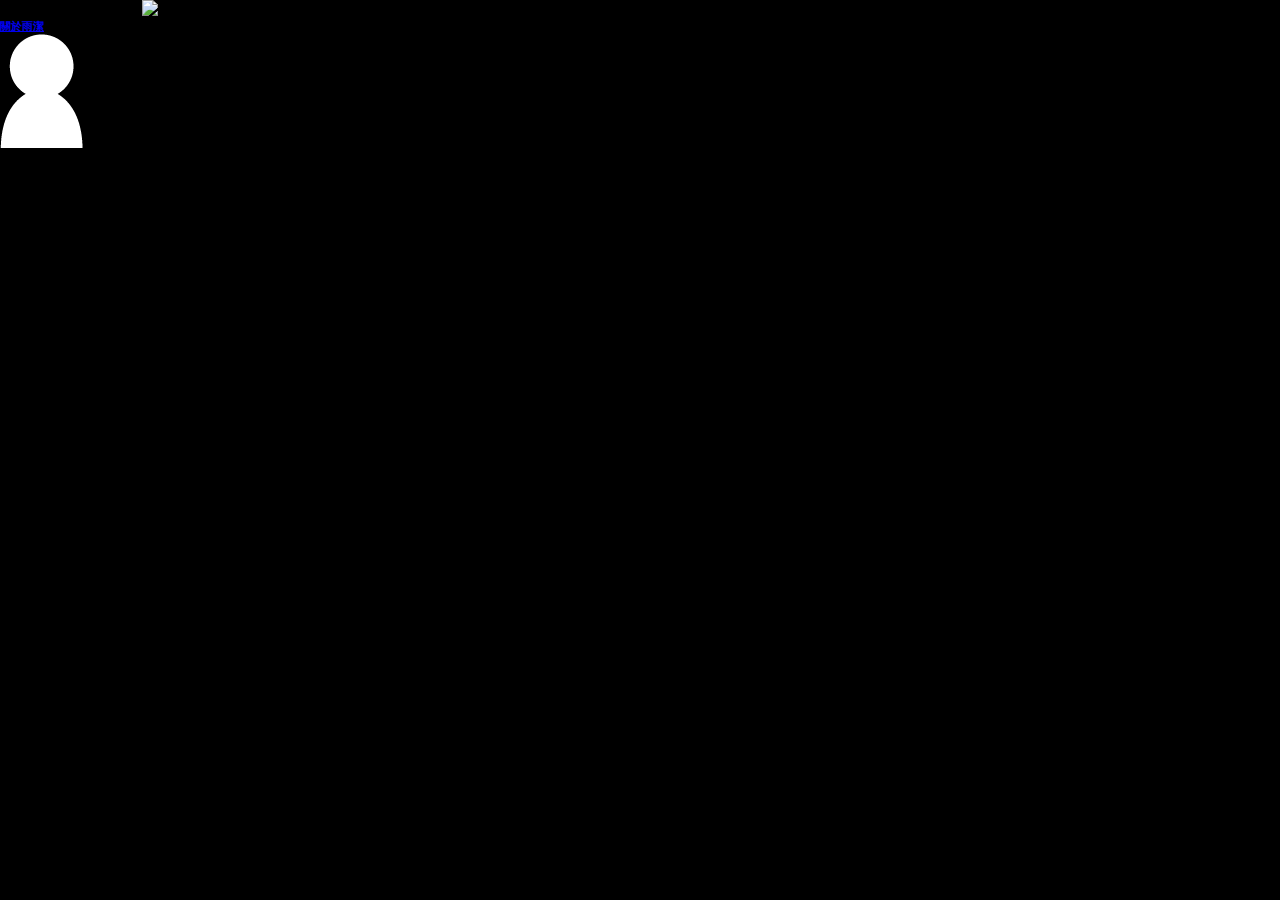
==== index.html @ f4a80aea "首頁 導覽列01" ====
<mixmin>nav(link,img,alt,page)<a><img src="imgs/undefined.png"/>
    <h6></h6></a></mixmin><!DOCTYPE html>
<html lang="zh">
  <head>
    <meta charset="UTF-8"/>
    <title>林雨潔中途之家</title>
    <link rel="stylesheet" href="style.css"/>
  </head>
  <body>
    <nav><a href="#">
        <h6>關於雨潔</h6><img src="imgs/icon1.png" alt="icon1"/></a></nav>
  </body>
</html>
---- style.css ----
body {
    background-color: #000;
}
* {
    margin: 0;
    padding: 0;
}
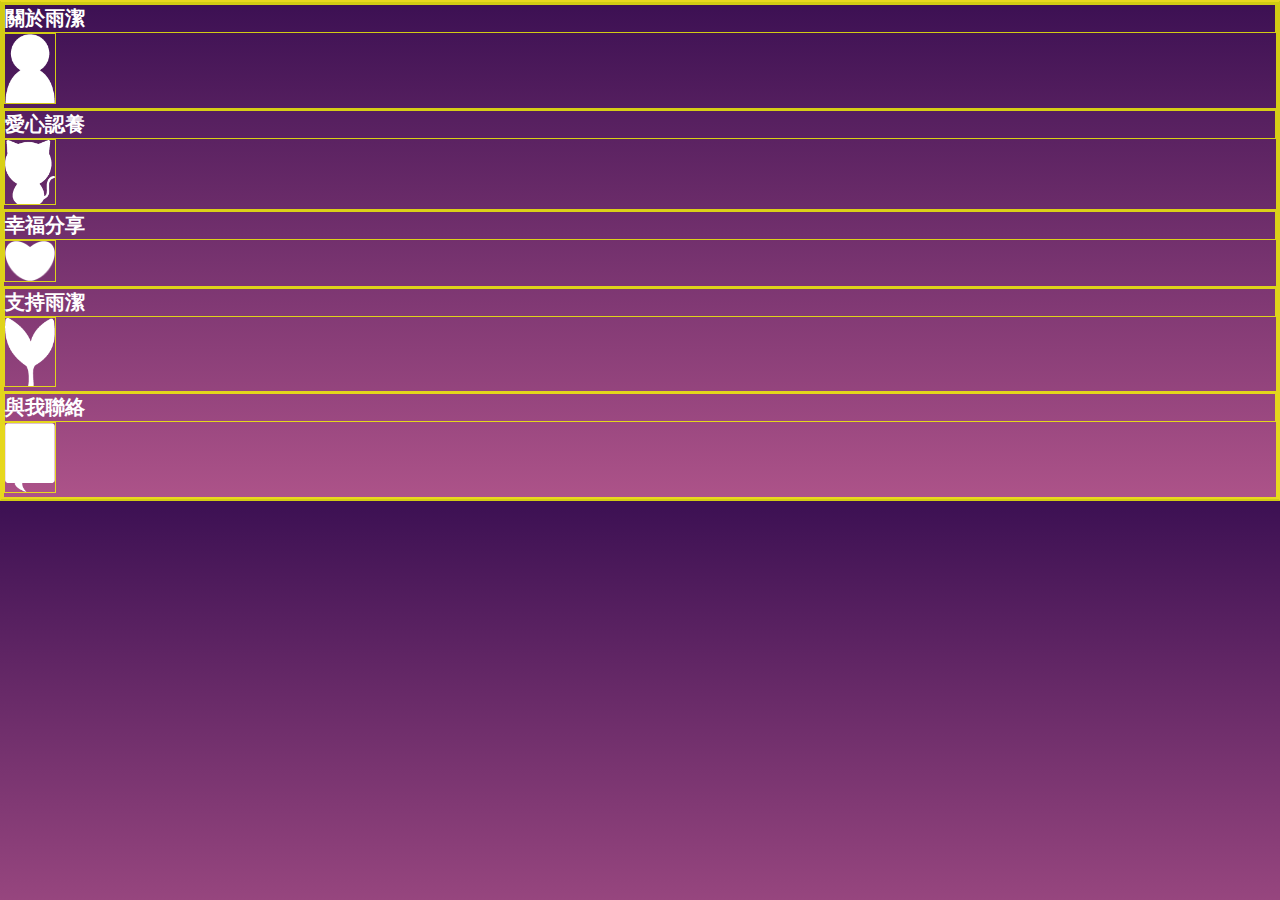
==== commit f5b4235b: "首頁 css 換色" ====
--- a/index.html
+++ b/index.html
@@ -1,6 +1,4 @@
-
-<mixmin>nav(link,img,alt,page)<a><img src="imgs/undefined.png"/>
-    <h6></h6></a></mixmin><!DOCTYPE html>
+<!DOCTYPE html>
 <html lang="zh">
   <head>
     <meta charset="UTF-8"/>
@@ -8,7 +6,12 @@
     <link rel="stylesheet" href="style.css"/>
   </head>
   <body>
-    <nav><a href="#">
-        <h6>關於雨潔</h6><img src="imgs/icon1.png" alt="icon1"/></a></nav>
+    <nav><a href="about.html">
+        <h6>關於雨潔</h6><img src="imgs/icon1.png" alt="icon1"/></a><a href="#">
+        <h6>愛心認養</h6><img src="imgs/icon2.png" alt="icon2"/></a><a href="#">
+        <h6>幸福分享</h6><img src="imgs/icon3.png" alt="icon3"/></a><a href="#">
+        <h6>支持雨潔</h6><img src="imgs/icon4.png" alt="icon4"/></a><a href="#">
+        <h6>與我聯絡</h6><img src="imgs/icon5.png" alt="icon5"/></a>
+    </nav>
   </body>
 </html>--- a/style.css
+++ b/style.css
@@ -1,7 +1,20 @@
-body {
-    background-color: #000;
+html, body {
+    background: linear-gradient(to top, #ad5389, #3c1053);
 }
 * {
+    border: 0.1px solid rgba(246, 250, 4, 0.8);
     margin: 0;
     padding: 0;
+    text-decoration: none;
+    color: #ffffff;
+}
+nav {
+    display: grid;
+    
+}
+nav h6 {
+    font-size: 20px;
+}
+nav img {
+    width: 50px;
 }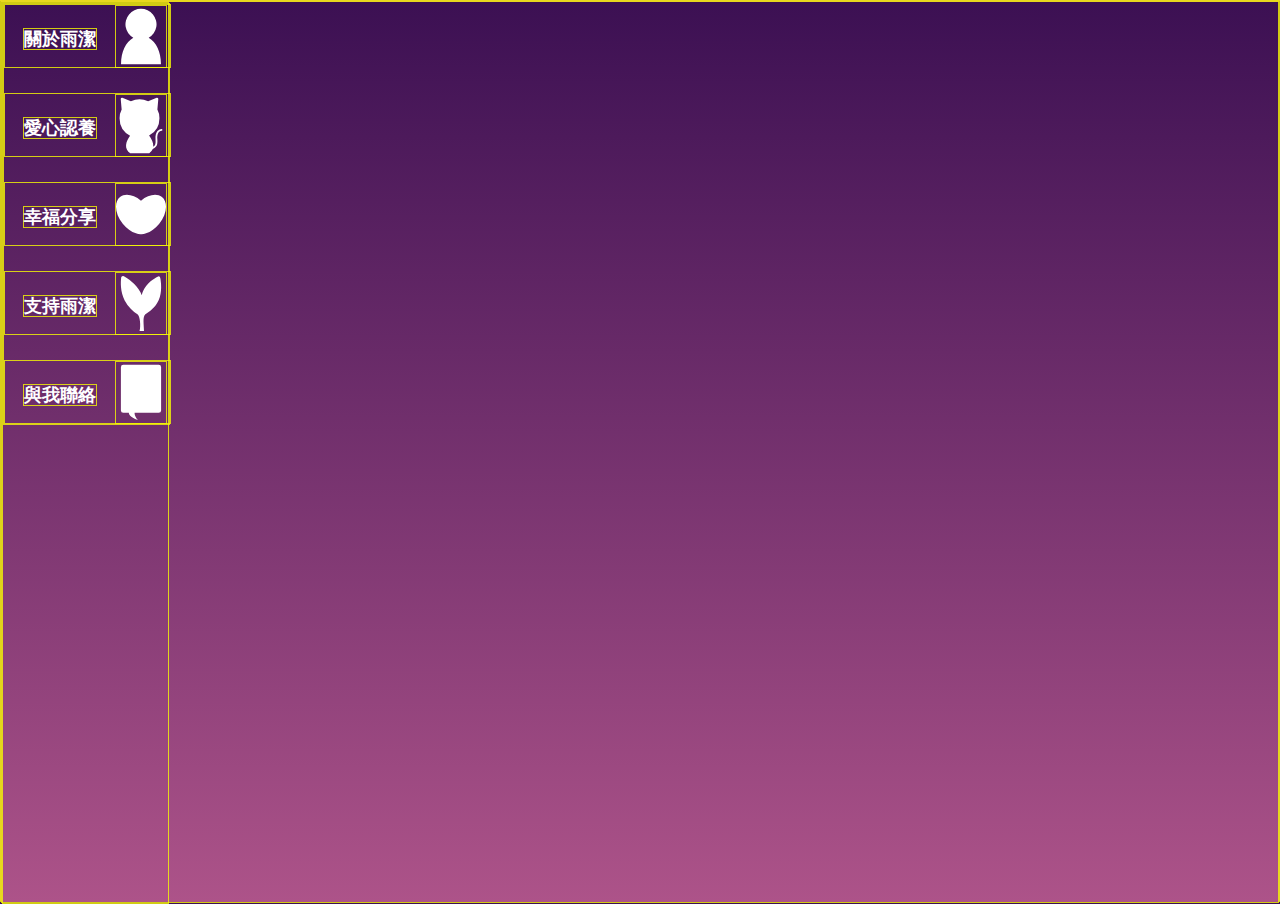
==== commit 3645afe4: "還在nav" ====
--- a/index.html
+++ b/index.html
@@ -6,12 +6,14 @@
     <link rel="stylesheet" href="style.css"/>
   </head>
   <body>
-    <nav><a href="about.html">
-        <h6>關於雨潔</h6><img src="imgs/icon1.png" alt="icon1"/></a><a href="#">
-        <h6>愛心認養</h6><img src="imgs/icon2.png" alt="icon2"/></a><a href="#">
-        <h6>幸福分享</h6><img src="imgs/icon3.png" alt="icon3"/></a><a href="#">
-        <h6>支持雨潔</h6><img src="imgs/icon4.png" alt="icon4"/></a><a href="#">
-        <h6>與我聯絡</h6><img src="imgs/icon5.png" alt="icon5"/></a>
-    </nav>
+    <div id="nav">
+      <nav><a href="about.html">
+          <h6>關於雨潔</h6><img src="imgs/icon1.svg" alt="icon1"/></a><a href="#">
+          <h6>愛心認養</h6><img src="imgs/icon2.svg" alt="icon2"/></a><a href="#">
+          <h6>幸福分享</h6><img src="imgs/icon3.svg" alt="icon3"/></a><a href="#">
+          <h6>支持雨潔</h6><img src="imgs/icon4.svg" alt="icon4"/></a><a href="#">
+          <h6>與我聯絡</h6><img src="imgs/icon5.svg" alt="icon5"/></a>
+      </nav>
+    </div>
   </body>
 </html>--- a/style.css
+++ b/style.css
@@ -1,5 +1,6 @@
 html, body {
     background: linear-gradient(to top, #ad5389, #3c1053);
+    height: 100vh;
 }
 * {
     border: 0.1px solid rgba(246, 250, 4, 0.8);
@@ -8,12 +9,36 @@
     text-decoration: none;
     color: #ffffff;
 }
+#nav {
+    height: 100vh;
+    width: 165px;
+}
 nav {
+    width: 165px;
+
+    /* background-color: rgba(255, 255, 255, 0.5); */
     display: grid;
-    
+    grid-template-rows: 1fr;
+    grid-gap: 25px;
+}
+nav a {
+    width: 100%;
+    height: 62px;
+
+    /* position: relative;
+    left: -103px; */
+}
+nav :hover {
+    /* position: relative;
+    left: 0px; */
+
 }
 nav h6 {
-    font-size: 20px;
+    display: inline;
+    font-size: 18px;
+    vertical-align: 23px;
+
+    margin: 0 18px;
 }
 nav img {
     width: 50px;
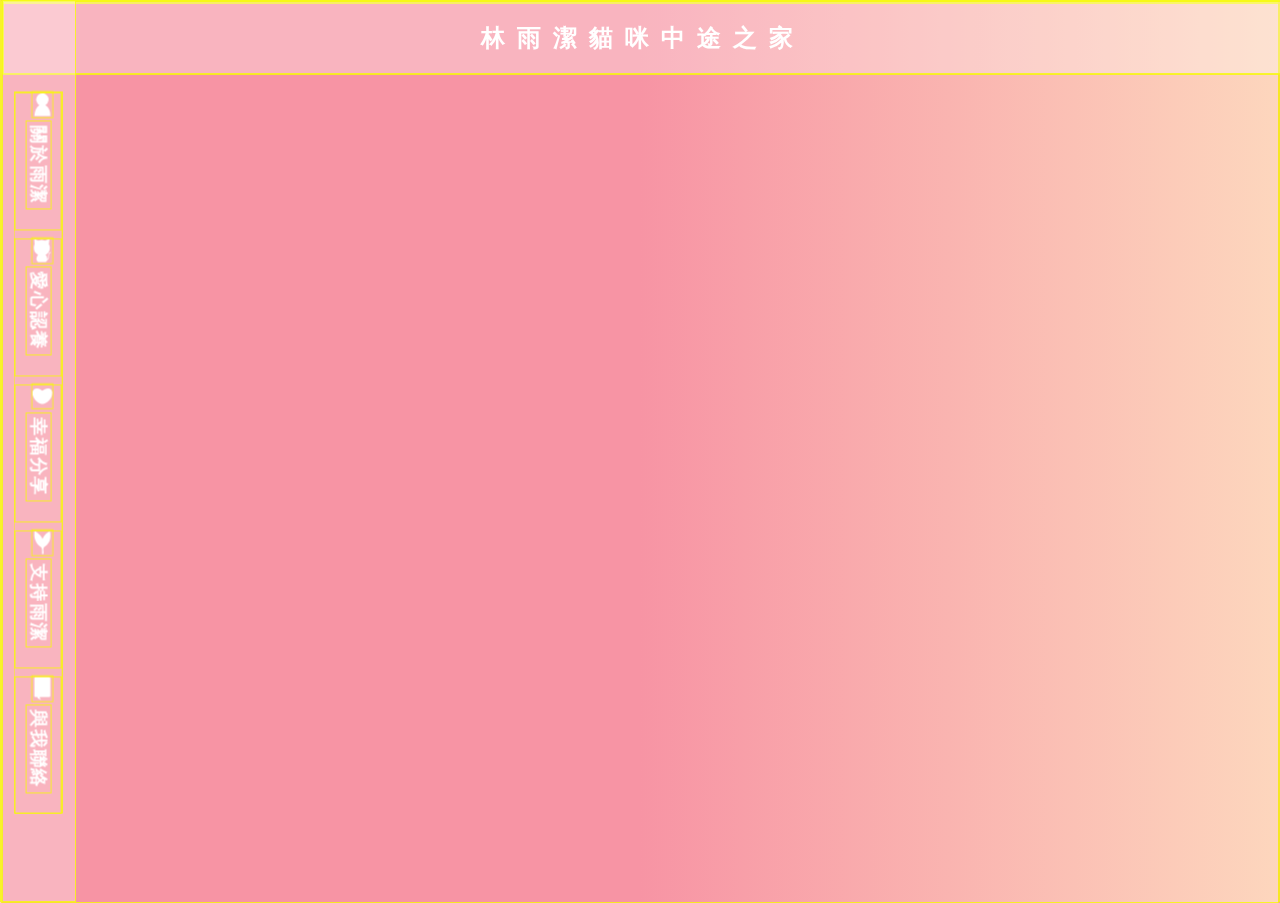
==== commit 66f6da76: "logo nav 完成" ====
--- a/index.html
+++ b/index.html
@@ -2,18 +2,19 @@
 <html lang="zh">
   <head>
     <meta charset="UTF-8"/>
-    <title>林雨潔中途之家</title>
+    <title>林雨潔貓咪中途之家</title>
     <link rel="stylesheet" href="style.css"/>
   </head>
   <body>
-    <div id="nav">
-      <nav><a href="about.html">
-          <h6>關於雨潔</h6><img src="imgs/icon1.svg" alt="icon1"/></a><a href="#">
-          <h6>愛心認養</h6><img src="imgs/icon2.svg" alt="icon2"/></a><a href="#">
-          <h6>幸福分享</h6><img src="imgs/icon3.svg" alt="icon3"/></a><a href="#">
-          <h6>支持雨潔</h6><img src="imgs/icon4.svg" alt="icon4"/></a><a href="#">
-          <h6>與我聯絡</h6><img src="imgs/icon5.svg" alt="icon5"/></a>
-      </nav>
+    <div class="logo"><a>林雨潔貓咪中途之家</a></div>
+    <div class="box1"></div>
+    <div class="menu"><a href="#"><img src="imgs/icon1.svg" alt="icon1"/>
+        <h6>關於雨潔</h6></a><a href="#"><img src="imgs/icon2.svg" alt="icon2"/>
+        <h6>愛心認養</h6></a><a href="#"><img src="imgs/icon3.svg" alt="icon3"/>
+        <h6>幸福分享</h6></a><a href="#"><img src="imgs/icon4.svg" alt="icon4"/>
+        <h6>支持雨潔</h6></a><a href="#"><img src="imgs/icon5.svg" alt="icon5"/>
+        <h6>與我聯絡</h6></a>
     </div>
+    <section id="content"></section>
   </body>
 </html>--- a/style.css
+++ b/style.css
@@ -1,45 +1,66 @@
 html, body {
-    background: linear-gradient(to top, #ad5389, #3c1053);
     height: 100vh;
+    background: linear-gradient(to right, #f794a4 50%, #fdd6bd 100%);
 }
 * {
+    font-family: 微軟正黑體;
     border: 0.1px solid rgba(246, 250, 4, 0.8);
     margin: 0;
     padding: 0;
     text-decoration: none;
     color: #ffffff;
+    font-weight: 900;
 }
-#nav {
+.logo {
+    width: 100vw;
+    height: 8vh;
+    background-color: rgba(255, 255, 255, 0.3);
+
+    position: fixed;
+    top: 0;
+}
+.logo a {
+    display: block;
+    text-align: center;
+    font-size: 24px;
+    line-height: 8vh;
+    letter-spacing: 0.5em;
+}
+.box1 {
     height: 100vh;
-    width: 165px;
+    width: 8vh;
+    background-color: rgba(255, 255, 255, 0.3);
+    
+    position: fixed;
+    top: 0;
 }
-nav {
-    width: 165px;
-
-    /* background-color: rgba(255, 255, 255, 0.5); */
+.menu {
+    width: 80vh;
+    
     display: grid;
-    grid-template-rows: 1fr;
-    grid-gap: 25px;
+    grid-template-columns: 1fr 1fr 1fr 1fr 1fr;
+    grid-gap: 10px;
+    
+    position: fixed;
+    z-index: 8;
+    top: 50%;
+    transform: translate(-45%, -45%) rotate(90deg);
 }
-nav a {
+.menu a {
     width: 100%;
-    height: 62px;
-
-    /* position: relative;
-    left: -103px; */
+    height: 5vh;
 }
-nav :hover {
-    /* position: relative;
-    left: 0px; */
-
-}
-nav h6 {
+.menu h6 {
     display: inline;
     font-size: 18px;
-    vertical-align: 23px;
-
-    margin: 0 18px;
+    /* writing-mode: lr-tb; */
+    margin: 0 5px 0 1px;
+    padding: 2px 4px;
+    letter-spacing: 0.1em;
+    line-height: 5vh;
 }
-nav img {
-    width: 50px;
+.menu img {
+    width: 20px;
+    vertical-align: text-bottom;
+    transform: rotate(-90deg);
 }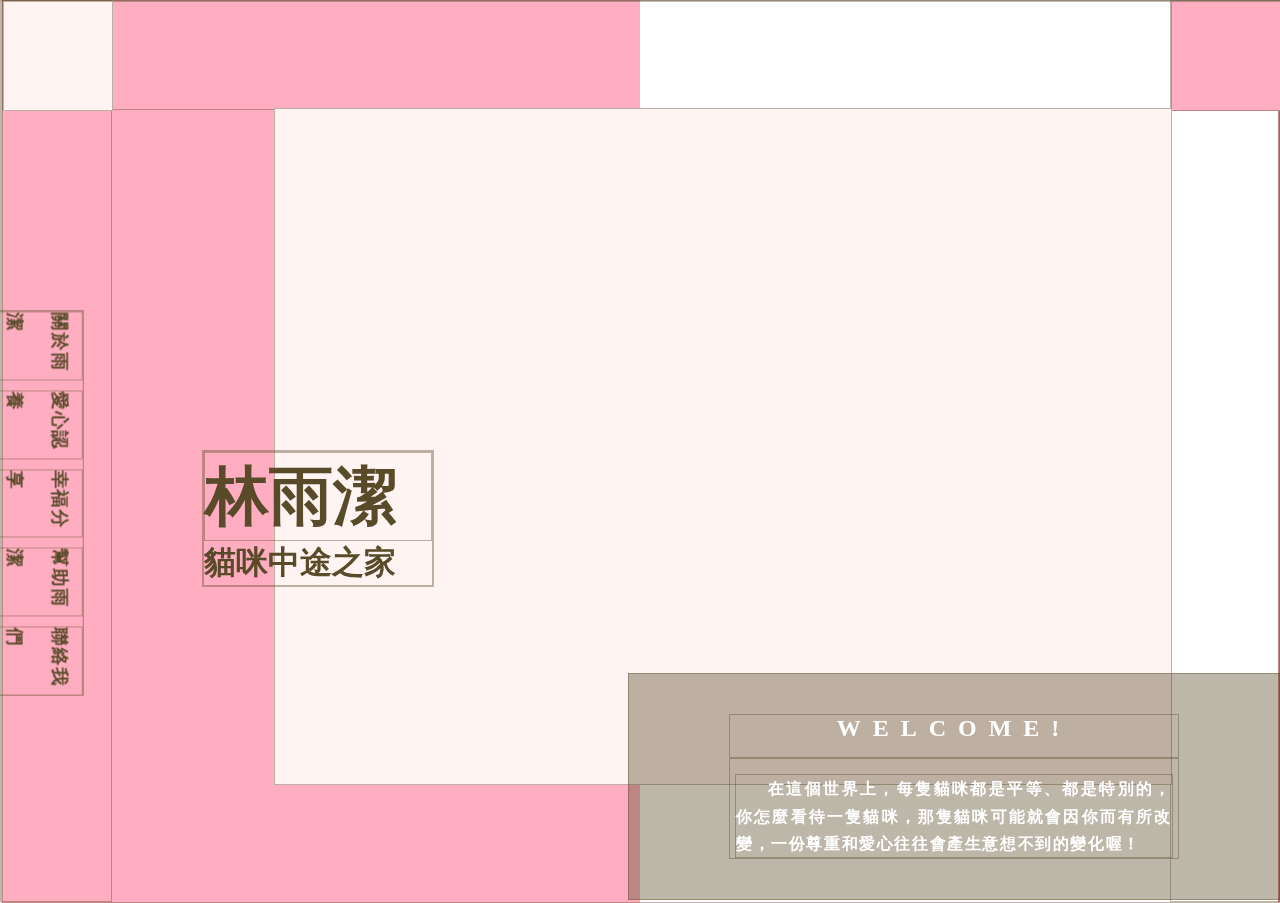
==== commit b4169a4e: "首頁  分割完成" ====
--- a/index.html
+++ b/index.html
@@ -1,20 +1,28 @@
 <!DOCTYPE html>
 <html lang="zh">
   <head>
-    <meta charset="UTF-8"/>
+    <meta charset="UTF-8" name="viewport" content="width=device-width, initial-scale=1.0, user-scalable=no"/>
     <title>林雨潔貓咪中途之家</title>
     <link rel="stylesheet" href="style.css"/>
   </head>
   <body>
-    <div class="logo"><a>林雨潔貓咪中途之家</a></div>
-    <div class="box1"></div>
-    <div class="menu"><a href="#"><img src="imgs/icon1.svg" alt="icon1"/>
-        <h6>關於雨潔</h6></a><a href="#"><img src="imgs/icon2.svg" alt="icon2"/>
-        <h6>愛心認養</h6></a><a href="#"><img src="imgs/icon3.svg" alt="icon3"/>
-        <h6>幸福分享</h6></a><a href="#"><img src="imgs/icon4.svg" alt="icon4"/>
-        <h6>支持雨潔</h6></a><a href="#"><img src="imgs/icon5.svg" alt="icon5"/>
-        <h6>與我聯絡</h6></a>
+    <div class="logo"></div>
+    <div class="boxr">
+      <div id="boxl1"></div>
     </div>
-    <section id="content"></section>
+    <div class="boxl">
+      <div id="boxl2"></div>
+    </div>
+    <div class="menu"><a href="#">關於雨潔</a><a href="#">愛心認養</a><a href="#">幸福分享</a><a href="#">幫助雨潔</a><a href="#">聯絡我們</a></div>
+    <section id="title">
+      <h1><span>林雨潔</span> 貓咪中途之家</h1>
+    </section>
+    <div class="pic"></div>
+    <div id="content">
+      <h2>WELCOME!
+        <hr/>
+        <p> 在這個世界上，每隻貓咪都是平等、都是特別的，你怎麼看待一隻貓咪，那隻貓咪可能就會因你而有所改變，一份尊重和愛心往往會產生意想不到的變化喔！</p>
+      </h2>
+    </div>
   </body>
 </html>--- a/style.css
+++ b/style.css
@@ -1,20 +1,21 @@
 html, body {
     height: 100vh;
-    background: linear-gradient(to right, #f794a4 50%, #fdd6bd 100%);
+    background: linear-gradient(to right, #ffadc0 50%, #fff 0%);
+    /* 粉色#ffadc0 膚色#fff4f2 */
 }
 * {
+    border: 0.1px solid rgba(89, 74, 42, 0.4);
     font-family: 微軟正黑體;
-    border: 0.1px solid rgba(246, 250, 4, 0.8);
+    text-decoration: none;
+    font-weight: bold;
+    color: #594a2a;
+
     margin: 0;
     padding: 0;
-    text-decoration: none;
-    color: #ffffff;
-    font-weight: 900;
 }
 .logo {
     width: 100vw;
-    height: 8vh;
-    background-color: rgba(255, 255, 255, 0.3);
+    height: 12vh;
 
     position: fixed;
     top: 0;
@@ -23,44 +24,117 @@
     display: block;
     text-align: center;
     font-size: 24px;
-    line-height: 8vh;
+    line-height: 12vh;
     letter-spacing: 0.5em;
 }
-.box1 {
+.boxr {
     height: 100vh;
-    width: 8vh;
-    background-color: rgba(255, 255, 255, 0.3);
+    width: 12vh;
     
     position: fixed;
     top: 0;
 }
+#boxl1 {
+    background-color: #fff4f2;
+    height: 12vh;
+    width: 12vh;
+}
+.boxl {
+    height: 100vh;
+    width: 12vh;
+    
+    position: fixed;
+    top: 0;
+    right: 0;
+}
+#boxl2 {
+    background-color: #ffadc0;
+    height: 12vh;
+    width: 12vh;
+}
 .menu {
-    width: 80vh;
+    width: 30%;
     
     display: grid;
     grid-template-columns: 1fr 1fr 1fr 1fr 1fr;
     grid-gap: 10px;
     
     position: fixed;
-    z-index: 8;
-    top: 50%;
-    transform: translate(-45%, -45%) rotate(90deg);
+    z-index: 10;
+    top: 55%;
+    transform: translate(-41%, -41%) rotate(90deg);
 }
+
 .menu a {
-    width: 100%;
-    height: 5vh;
-}
-.menu h6 {
     display: inline;
     font-size: 18px;
-    /* writing-mode: lr-tb; */
-    margin: 0 5px 0 1px;
-    padding: 2px 4px;
+    /* margin: 0 5px 0 1px; */
+    /* padding: 2px 4px; */
     letter-spacing: 0.1em;
     line-height: 5vh;
 }
-.menu img {
-    width: 20px;
-    vertical-align: text-bottom;
-    transform: rotate(-90deg);
+
+#title {
+    width: 230px;
+    position: fixed;
+    z-index: 12;
+    top: 50%;
+    left: 15.8%;
+}
+#title h1 {
+    font-size: 32px;
+    /* color: #fff; */
+}
+#title h1 span {
+    display: block;
+    font-size: 64px;
+}
+.pic {
+    background-color: #fff4f2;
+    width: 70%;
+    height: 75%;
+    /* box-shadow: 5px 5px 5px rgba(89, 74, 42, 0.4); */
+
+    position: fixed;
+    top: 12vh;
+    right: 12vh;
+}
+#content {
+    background-color: rgba(89, 74, 42, 0.4);
+    width: 650px;
+
+    position: fixed;
+    bottom: 0;
+    right: 0;
+}
+#content h2 {
+    margin: 40px 100px;
+    color: #ffffff;
+
+    text-align: center;
+    letter-spacing: 0.5em;
+}
+#content hr {
+    margin: 15px 0;
+}
+#content p {
+    font-size: 16px;
+    text-indent: 2em;
+    color: #ffffff;
+    margin: 0 5px;
+
+    text-align: justify;
+    line-height: 1.7em;
+    letter-spacing: 0.1em;
+}
+
+@media screen and (max-width:1023px) {
+    #content {
+        width: 90vw;
+    }
+}
+@media screen and (max-width:767px) {
+    #content {
+        width: 87.9vw;
+    }
 }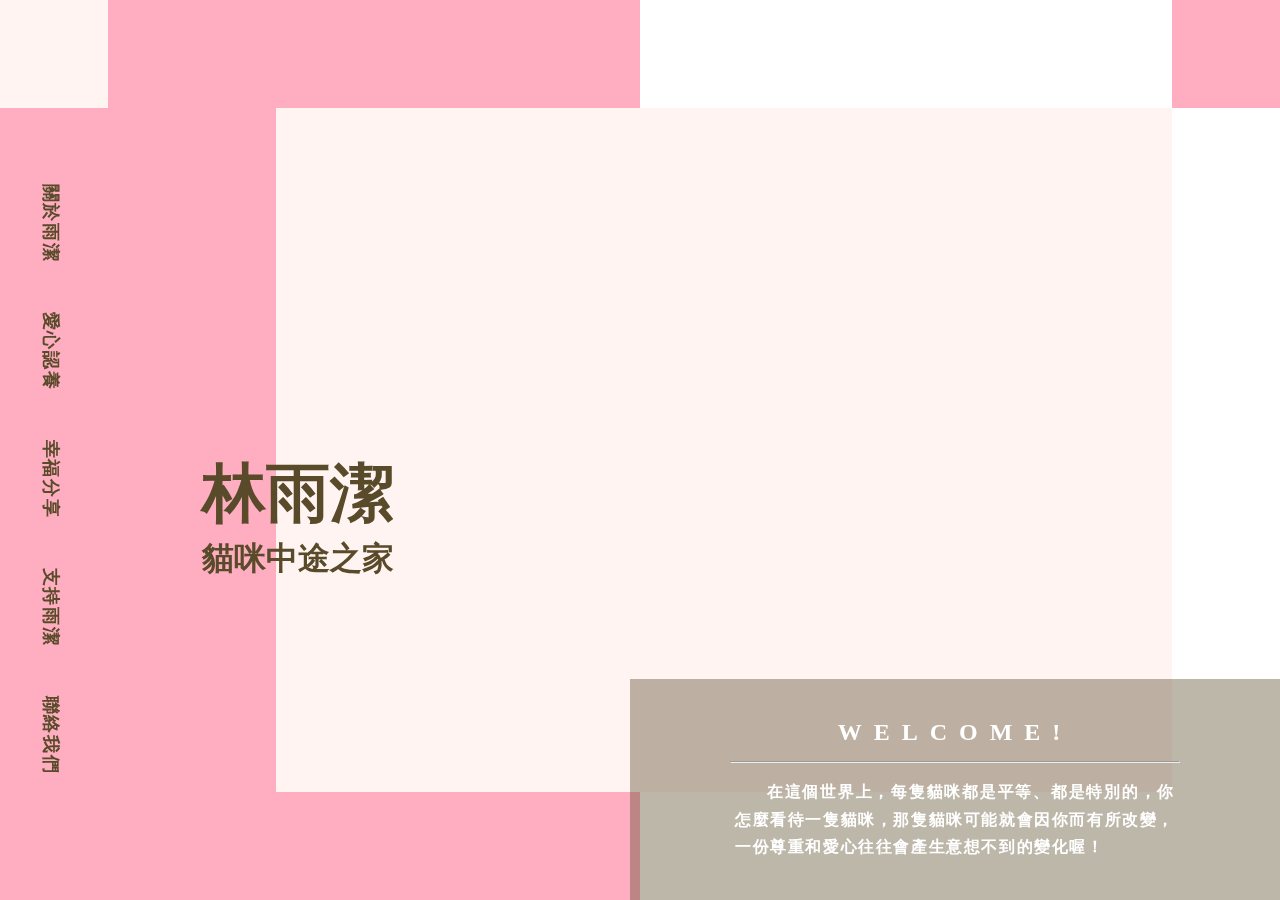
==== commit 71fd405f: "首頁 漢堡式選單" ====
--- a/index.html
+++ b/index.html
@@ -4,16 +4,26 @@
     <meta charset="UTF-8" name="viewport" content="width=device-width, initial-scale=1.0, user-scalable=no"/>
     <title>林雨潔貓咪中途之家</title>
     <link rel="stylesheet" href="style.css"/>
+    <input type="checkbox" id="burger"/>
+    <div class="burger"><a href="#"><img src="imgs/icon1.svg" alt="icon1"/>
+        <h6>關於雨潔</h6></a><a href="#"><img src="imgs/icon2.svg" alt="icon2"/>
+        <h6>愛心認養</h6></a><a href="#"><img src="imgs/icon3.svg" alt="icon3"/>
+        <h6>幸福分享</h6></a><a href="#"><img src="imgs/icon4.svg" alt="icon4"/>
+        <h6>支持雨潔</h6></a><a href="#"><img src="imgs/icon5.svg" alt="icon5"/>
+        <h6>聯絡我們</h6></a><a class="x" href="#">&#10005</a>
+    </div>
   </head>
   <body>
-    <div class="logo"></div>
+    <div class="boxu"></div>
+    <div class="boxl">
+      <div class="box1">
+        <label for="burger">&#9776</label>
+      </div>
+    </div>
     <div class="boxr">
-      <div id="boxl1"></div>
+      <div class="box2"></div>
     </div>
-    <div class="boxl">
-      <div id="boxl2"></div>
-    </div>
-    <div class="menu"><a href="#">關於雨潔</a><a href="#">愛心認養</a><a href="#">幸福分享</a><a href="#">幫助雨潔</a><a href="#">聯絡我們</a></div>
+    <div class="menu"><a href="#">關於雨潔</a><a href="#">愛心認養</a><a href="#">幸福分享</a><a href="#">支持雨潔</a><a href="#">聯絡我們</a></div>
     <section id="title">
       <h1><span>林雨潔</span> 貓咪中途之家</h1>
     </section>
--- a/style.css
+++ b/style.css
@@ -4,7 +4,7 @@
     /* 粉色#ffadc0 膚色#fff4f2 */
 }
 * {
-    border: 0.1px solid rgba(89, 74, 42, 0.4);
+    /* border: 0.1px solid rgba(89, 74, 42, 1); */
     font-family: 微軟正黑體;
     text-decoration: none;
     font-weight: bold;
@@ -13,33 +13,27 @@
     margin: 0;
     padding: 0;
 }
-.logo {
+/* 裝飾背景 */
+.boxu {
     width: 100vw;
     height: 12vh;
 
     position: fixed;
     top: 0;
 }
-.logo a {
-    display: block;
-    text-align: center;
-    font-size: 24px;
-    line-height: 12vh;
-    letter-spacing: 0.5em;
-}
-.boxr {
-    height: 100vh;
-    width: 12vh;
-    
-    position: fixed;
-    top: 0;
-}
-#boxl1 {
+.boxl {
+    height: 100vh;
+    width: 12vh;
+    
+    position: fixed;
+    top: 0;
+}
+.box1 {
     background-color: #fff4f2;
     height: 12vh;
     width: 12vh;
 }
-.boxl {
+.boxr {
     height: 100vh;
     width: 12vh;
     
@@ -47,13 +41,14 @@
     top: 0;
     right: 0;
 }
-#boxl2 {
+.box2 {
     background-color: #ffadc0;
     height: 12vh;
     width: 12vh;
 }
+/* 選單 顯示 */
 .menu {
-    width: 30%;
+    width: 70vh;
     
     display: grid;
     grid-template-columns: 1fr 1fr 1fr 1fr 1fr;
@@ -62,18 +57,57 @@
     position: fixed;
     z-index: 10;
     top: 55%;
-    transform: translate(-41%, -41%) rotate(90deg);
+    transform: translate(-42%, -42%) rotate(90deg);
 }
 
 .menu a {
     display: inline;
     font-size: 18px;
-    /* margin: 0 5px 0 1px; */
-    /* padding: 2px 4px; */
     letter-spacing: 0.1em;
     line-height: 5vh;
 }
-
+/* 選單 漢堡選單 */
+.box1 label {
+    display: none;
+    width: 8vh;
+    height: 8vh;
+
+    text-align: center;
+    line-height: 8vh;
+    font-size: 30px;
+}
+.burger {
+    display: none;
+    background-color: rgba(89, 74, 42, 0.9);
+    width: 100vw;
+    height: 100vh;
+    padding: 5vh 0;
+
+    position: fixed;
+    top: 0;
+    left: 0;
+    z-index: 14;
+}
+.burger a {
+    text-align: center;
+}
+.burger h6 {
+    font-size: 24px;
+    color: #ffffff;
+    margin-bottom: 20px;
+}
+.burger img {
+    display: block;
+    width: 5vh;
+    margin: 0 auto;
+}
+.burger .x {
+    display: block;
+    color: #ffffff;
+    font-size: 50px;
+    text-align: center;
+}
+/* 內容區域 */
 #title {
     width: 230px;
     position: fixed;
@@ -83,7 +117,6 @@
 }
 #title h1 {
     font-size: 32px;
-    /* color: #fff; */
 }
 #title h1 span {
     display: block;
@@ -91,9 +124,8 @@
 }
 .pic {
     background-color: #fff4f2;
-    width: 70%;
-    height: 75%;
-    /* box-shadow: 5px 5px 5px rgba(89, 74, 42, 0.4); */
+    width: 70vw;
+    height: 76vh;
 
     position: fixed;
     top: 12vh;
@@ -129,12 +161,78 @@
 }
 
 @media screen and (max-width:1023px) {
+    .box1 label {
+        display: inline-block;
+    }
+    .burger {
+        display: none;
+    }
+    #burger:checked + .burger {
+        display: inline-block;
+    }
+    .boxu {
+        height: 8vh;
+    }
+    .boxl {
+        width: 8vh;
+    }
+    .box1 {
+        height: 8vh;
+        width: 8vh;
+    }
+    .boxr {
+        width: 8vh;
+    }
+    .box2 {
+        height: 8vh;
+        width: 8vh;
+    }
+    .menu {
+        display: none;
+    }
+    #title {
+        position: fixed;
+        top: 30%;
+        left: 10.8%;
+    }
+    #title h1 {
+        font-size: 32px;
+    }
+    #title h1 span {
+        font-size: 64px;
+    }
+    .pic {
+        width: 65.4vw;
+        height: 84vh;
+
+        position: fixed;
+        top: 8vh;
+        right: 8vh;
+    }
     #content {
-        width: 90vw;
+        width: 85vw;
+    }
+    #content h2 {
+        margin: 30px 50px;
+    }
+    #content hr {
+        margin: 10px 0;
     }
 }
 @media screen and (max-width:767px) {
     #content {
-        width: 87.9vw;
+        width: 100vw;
+    }
+    #content h2 {
+        margin: 15px 20px;
+        letter-spacing: 0.2em;
+    }
+    #content hr {
+        margin: 5px 0;
+    }
+    #content p {
+        margin: 0 3px;
+    
+        line-height: 1.3em;
     }
 }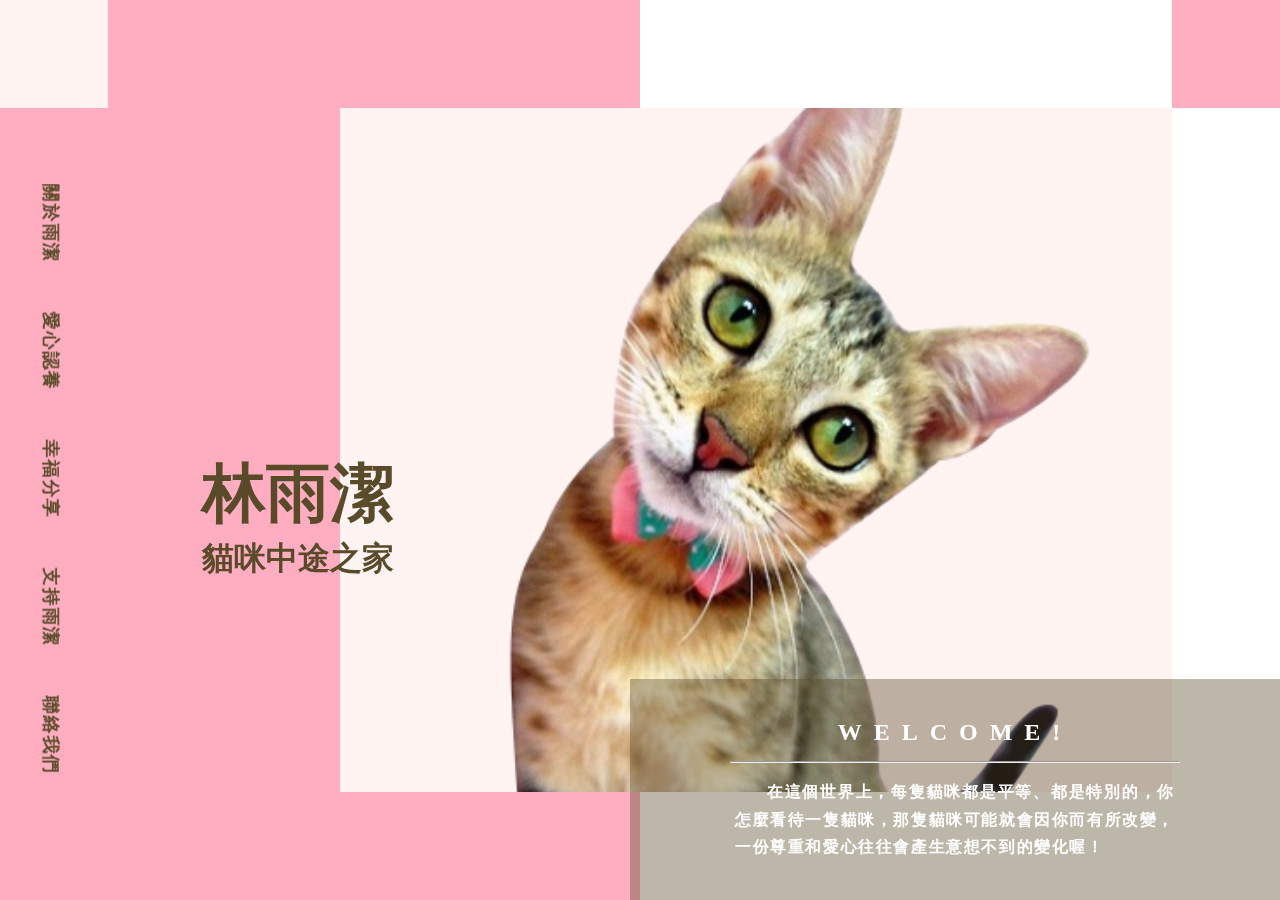
==== commit c774c2f7: "0829 QQQ" ====
--- a/index.html
+++ b/index.html
@@ -2,10 +2,10 @@
 <html lang="zh">
   <head>
     <meta charset="UTF-8" name="viewport" content="width=device-width, initial-scale=1.0, user-scalable=no"/>
-    <title>林雨潔貓咪中途之家</title>
+    <title>林雨潔貓咪中途之家 | 首頁</title>
     <link rel="stylesheet" href="style.css"/>
     <input type="checkbox" id="burger"/>
-    <div class="burger"><a href="#"><img src="imgs/icon1.svg" alt="icon1"/>
+    <div class="burger"><a href="about.html"><img src="imgs/icon1.svg" alt="icon1"/>
         <h6>關於雨潔</h6></a><a href="#"><img src="imgs/icon2.svg" alt="icon2"/>
         <h6>愛心認養</h6></a><a href="#"><img src="imgs/icon3.svg" alt="icon3"/>
         <h6>幸福分享</h6></a><a href="#"><img src="imgs/icon4.svg" alt="icon4"/>
@@ -14,20 +14,22 @@
     </div>
   </head>
   <body>
-    <div class="boxu"></div>
-    <div class="boxl">
-      <div class="box1">
-        <label for="burger">&#9776</label>
-      </div>
-    </div>
-    <div class="boxr">
-      <div class="box2"></div>
-    </div>
-    <div class="menu"><a href="#">關於雨潔</a><a href="#">愛心認養</a><a href="#">幸福分享</a><a href="#">支持雨潔</a><a href="#">聯絡我們</a></div>
+<div class="boxu"></div>
+<div class="boxl">
+  <div class="box1">
+    <label for="burger">&#9776</label>
+  </div>
+</div>
+<div class="boxr">
+  <div class="box2"> </div>
+</div>
+<div class="menu"><a href="about.html">關於雨潔</a><a href="#">愛心認養</a><a href="#">幸福分享</a><a href="#">支持雨潔</a><a href="#">聯絡我們</a></div>
     <section id="title">
       <h1><span>林雨潔</span> 貓咪中途之家</h1>
     </section>
-    <div class="pic"></div>
+    <div class="pic">
+      <div id="cat-banner"></div>
+    </div>
     <div id="content">
       <h2>WELCOME!
         <hr/>
--- a/style.css
+++ b/style.css
@@ -1,238 +1,259 @@
+@charset "UTF-8";
 html, body {
-    height: 100vh;
-    background: linear-gradient(to right, #ffadc0 50%, #fff 0%);
-    /* 粉色#ffadc0 膚色#fff4f2 */
-}
+  background: -webkit-gradient(linear, left top, right top, color-stop(50%, #ffadc0), color-stop(0%, #fff));
+  background: linear-gradient(to right, #ffadc0 50%, #fff 0%);
+  /* 粉色#ffadc0 膚色#fff4f2 */
+}
+
 * {
-    /* border: 0.1px solid rgba(89, 74, 42, 1); */
-    font-family: 微軟正黑體;
-    text-decoration: none;
-    font-weight: bold;
-    color: #594a2a;
-
-    margin: 0;
-    padding: 0;
-}
+  font-family: 微軟正黑體;
+  text-decoration: none;
+  font-weight: bold;
+  color: #594a2a;
+  margin: 0;
+  padding: 0;
+}
+
 /* 裝飾背景 */
 .boxu {
-    width: 100vw;
-    height: 12vh;
-
-    position: fixed;
-    top: 0;
-}
+  width: 100vw;
+  height: 12vh;
+  position: fixed;
+  top: 0;
+}
+
 .boxl {
-    height: 100vh;
-    width: 12vh;
-    
-    position: fixed;
-    top: 0;
-}
+  width: 12vh;
+  position: fixed;
+  top: 0;
+}
+
 .box1 {
-    background-color: #fff4f2;
-    height: 12vh;
-    width: 12vh;
-}
+  background-color: #fff4f2;
+  height: 12vh;
+  width: 12vh;
+}
+
 .boxr {
-    height: 100vh;
-    width: 12vh;
-    
-    position: fixed;
-    top: 0;
-    right: 0;
-}
+  width: 12vh;
+  position: fixed;
+  top: 0;
+  right: 0;
+}
+
 .box2 {
-    background-color: #ffadc0;
-    height: 12vh;
-    width: 12vh;
-}
+  background-color: #ffadc0;
+  height: 12vh;
+  width: 12vh;
+}
+
 /* 選單 顯示 */
 .menu {
-    width: 70vh;
-    
-    display: grid;
-    grid-template-columns: 1fr 1fr 1fr 1fr 1fr;
-    grid-gap: 10px;
-    
-    position: fixed;
-    z-index: 10;
-    top: 55%;
-    transform: translate(-42%, -42%) rotate(90deg);
+  width: 70vh;
+  display: -ms-grid;
+  display: grid;
+  -ms-grid-columns: 1fr 1fr 1fr 1fr 1fr;
+      grid-template-columns: 1fr 1fr 1fr 1fr 1fr;
+  grid-gap: 10px;
+  position: fixed;
+  z-index: 10;
+  top: 55%;
+  -webkit-transform: translate(-42%, -42%) rotate(90deg);
+          transform: translate(-42%, -42%) rotate(90deg);
 }
 
 .menu a {
-    display: inline;
-    font-size: 18px;
-    letter-spacing: 0.1em;
-    line-height: 5vh;
-}
+  display: inline;
+  font-size: 18px;
+  letter-spacing: 0.1em;
+  line-height: 5vh;
+}
+
 /* 選單 漢堡選單 */
 .box1 label {
-    display: none;
-    width: 8vh;
-    height: 8vh;
-
-    text-align: center;
-    line-height: 8vh;
-    font-size: 30px;
-}
+  display: none;
+  width: 8vh;
+  height: 8vh;
+  text-align: center;
+  line-height: 8vh;
+  font-size: 30px;
+}
+
 .burger {
-    display: none;
-    background-color: rgba(89, 74, 42, 0.9);
-    width: 100vw;
-    height: 100vh;
-    padding: 5vh 0;
-
-    position: fixed;
-    top: 0;
-    left: 0;
-    z-index: 14;
-}
+  display: none;
+  background-color: rgba(89, 74, 42, 0.9);
+  width: 100vw;
+  height: 100vh;
+  padding: 5vh 0;
+  position: fixed;
+  top: 0;
+  left: 0;
+  z-index: 14;
+}
+
 .burger a {
-    text-align: center;
-}
+  text-align: center;
+}
+
 .burger h6 {
-    font-size: 24px;
-    color: #ffffff;
-    margin-bottom: 20px;
-}
+  font-size: 24px;
+  color: #ffffff;
+  margin-bottom: 20px;
+}
+
 .burger img {
-    display: block;
-    width: 5vh;
-    margin: 0 auto;
-}
+  display: block;
+  width: 5vh;
+  margin: 0 auto;
+}
+
 .burger .x {
-    display: block;
-    color: #ffffff;
-    font-size: 50px;
-    text-align: center;
-}
+  display: block;
+  color: #ffffff;
+  font-size: 50px;
+  text-align: center;
+}
+
 /* 內容區域 */
 #title {
-    width: 230px;
+  width: 230px;
+  position: fixed;
+  z-index: 12;
+  top: 50%;
+  left: 15.8%;
+}
+
+#title h1 {
+  font-size: 32px;
+}
+
+#title h1 span {
+  display: block;
+  font-size: 64px;
+}
+
+.pic {
+  background-color: #fff4f2;
+  width: 65vw;
+  height: 76vh;
+  position: fixed;
+  top: 12vh;
+  right: 12vh;
+}
+
+.pic #cat-banner {
+  background-image: url(imgs/cat02.png);
+  background-repeat: no-repeat;
+  background-position: 50% 10%;
+  background-size: 100%;
+  height: 100%;
+}
+
+#content {
+  background-color: rgba(89, 74, 42, 0.4);
+  width: 650px;
+  position: fixed;
+  bottom: 0;
+  right: 0;
+}
+
+#content h2 {
+  margin: 40px 100px;
+  color: #ffffff;
+  text-align: center;
+  letter-spacing: 0.5em;
+}
+
+#content hr {
+  margin: 15px 0;
+}
+
+#content p {
+  font-size: 16px;
+  text-indent: 2em;
+  color: #ffffff;
+  margin: 0 5px;
+  text-align: justify;
+  line-height: 1.7em;
+  letter-spacing: 0.1em;
+}
+
+@media screen and (max-width: 1023px) {
+  .box1 label {
+    display: inline-block;
+  }
+  .burger {
+    display: none;
+  }
+  #burger:checked + .burger {
+    display: inline-block;
+  }
+  .boxu {
+    height: 8vh;
+  }
+  .boxl {
+    width: 8vh;
+  }
+  .box1 {
+    height: 8vh;
+    width: 8vh;
+  }
+  .boxr {
+    width: 8vh;
+  }
+  .box2 {
+    height: 8vh;
+    width: 8vh;
+  }
+  .menu {
+    display: none;
+  }
+  #title {
     position: fixed;
-    z-index: 12;
-    top: 50%;
-    left: 15.8%;
-}
-#title h1 {
+    top: 15%;
+    left: 10.8%;
+  }
+  #title h1 {
     font-size: 32px;
-}
-#title h1 span {
-    display: block;
+  }
+  #title h1 span {
     font-size: 64px;
-}
-.pic {
-    background-color: #fff4f2;
-    width: 70vw;
-    height: 76vh;
-
+  }
+  .pic {
+    width: 65.4vw;
+    height: 84vh;
     position: fixed;
-    top: 12vh;
-    right: 12vh;
-}
-#content {
-    background-color: rgba(89, 74, 42, 0.4);
-    width: 650px;
-
-    position: fixed;
-    bottom: 0;
-    right: 0;
-}
-#content h2 {
-    margin: 40px 100px;
-    color: #ffffff;
-
-    text-align: center;
-    letter-spacing: 0.5em;
-}
-#content hr {
-    margin: 15px 0;
-}
-#content p {
-    font-size: 16px;
-    text-indent: 2em;
-    color: #ffffff;
-    margin: 0 5px;
-
-    text-align: justify;
-    line-height: 1.7em;
-    letter-spacing: 0.1em;
-}
-
-@media screen and (max-width:1023px) {
-    .box1 label {
-        display: inline-block;
-    }
-    .burger {
-        display: none;
-    }
-    #burger:checked + .burger {
-        display: inline-block;
-    }
-    .boxu {
-        height: 8vh;
-    }
-    .boxl {
-        width: 8vh;
-    }
-    .box1 {
-        height: 8vh;
-        width: 8vh;
-    }
-    .boxr {
-        width: 8vh;
-    }
-    .box2 {
-        height: 8vh;
-        width: 8vh;
-    }
-    .menu {
-        display: none;
-    }
-    #title {
-        position: fixed;
-        top: 30%;
-        left: 10.8%;
-    }
-    #title h1 {
-        font-size: 32px;
-    }
-    #title h1 span {
-        font-size: 64px;
-    }
-    .pic {
-        width: 65.4vw;
-        height: 84vh;
-
-        position: fixed;
-        top: 8vh;
-        right: 8vh;
-    }
-    #content {
-        width: 85vw;
-    }
-    #content h2 {
-        margin: 30px 50px;
-    }
-    #content hr {
-        margin: 10px 0;
-    }
-}
-@media screen and (max-width:767px) {
-    #content {
-        width: 100vw;
-    }
-    #content h2 {
-        margin: 15px 20px;
-        letter-spacing: 0.2em;
-    }
-    #content hr {
-        margin: 5px 0;
-    }
-    #content p {
-        margin: 0 3px;
-    
-        line-height: 1.3em;
-    }
-}+    top: 8vh;
+    right: 8vh;
+  }
+  .pic #cat-banner {
+    background-position: 50% 80%;
+  }
+  #content {
+    width: 85vw;
+  }
+  #content h2 {
+    margin: 30px 50px;
+  }
+  #content hr {
+    margin: 10px 0;
+  }
+}
+
+@media screen and (max-width: 767px) {
+  #content {
+    width: 100vw;
+  }
+  #content h2 {
+    margin: 15px 20px;
+    letter-spacing: 0.2em;
+  }
+  #content hr {
+    margin: 5px 0;
+  }
+  #content p {
+    margin: 0 3px;
+    line-height: 1.3em;
+  }
+}
+/*# sourceMappingURL=style.css.map */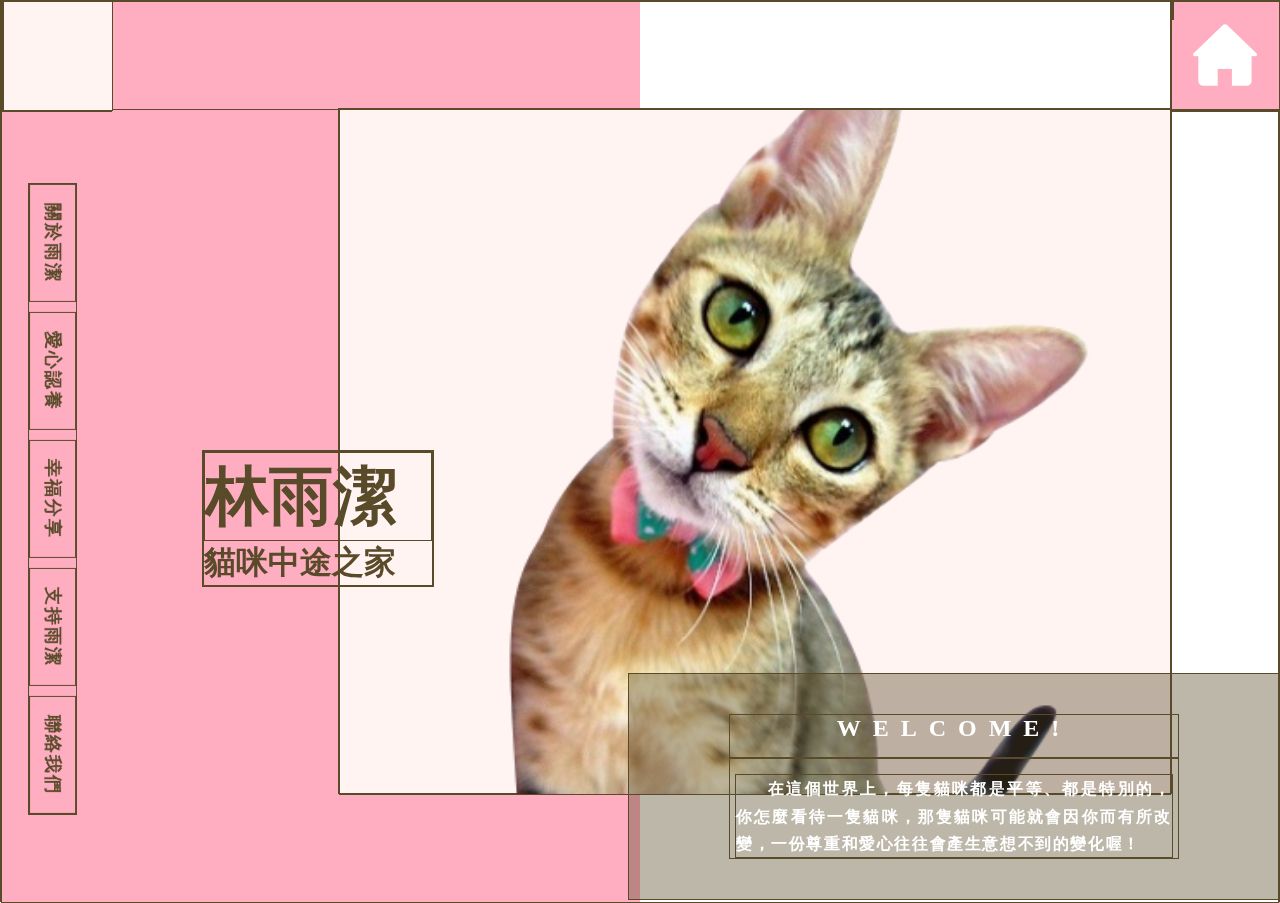
==== commit ec85c79e: "加上home hover" ====
--- a/index.html
+++ b/index.html
@@ -21,7 +21,8 @@
   </div>
 </div>
 <div class="boxr">
-  <div class="box2"> </div>
+  <div class="box2"> <a href="index.html">
+      <div class="home"></div></a></div>
 </div>
 <div class="menu"><a href="about.html">關於雨潔</a><a href="#">愛心認養</a><a href="#">幸福分享</a><a href="#">支持雨潔</a><a href="#">聯絡我們</a></div>
     <section id="title">
--- a/style.css
+++ b/style.css
@@ -1,11 +1,13 @@
 @charset "UTF-8";
 html, body {
+  height: 100vh;
   background: -webkit-gradient(linear, left top, right top, color-stop(50%, #ffadc0), color-stop(0%, #fff));
   background: linear-gradient(to right, #ffadc0 50%, #fff 0%);
   /* 粉色#ffadc0 膚色#fff4f2 */
 }
 
 * {
+  border: 0.1px solid #594a2a;
   font-family: 微軟正黑體;
   text-decoration: none;
   font-weight: bold;
@@ -41,10 +43,21 @@
   right: 0;
 }
 
-.box2 {
+.boxr .box2 {
   background-color: #ffadc0;
   height: 12vh;
   width: 12vh;
+}
+
+.home {
+  background-image: url(imgs/home.png);
+  background-repeat: no-repeat;
+  background-position: center;
+  width: 12vh;
+  height: 12vh;
+  position: fixed;
+  top: 0;
+  right: 0;
 }
 
 /* 選單 顯示 */
@@ -67,6 +80,11 @@
   font-size: 18px;
   letter-spacing: 0.1em;
   line-height: 5vh;
+  text-align: center;
+}
+
+.menu a:hover {
+  background-color: rgba(255, 255, 255, 0.8);
 }
 
 /* 選單 漢堡選單 */
